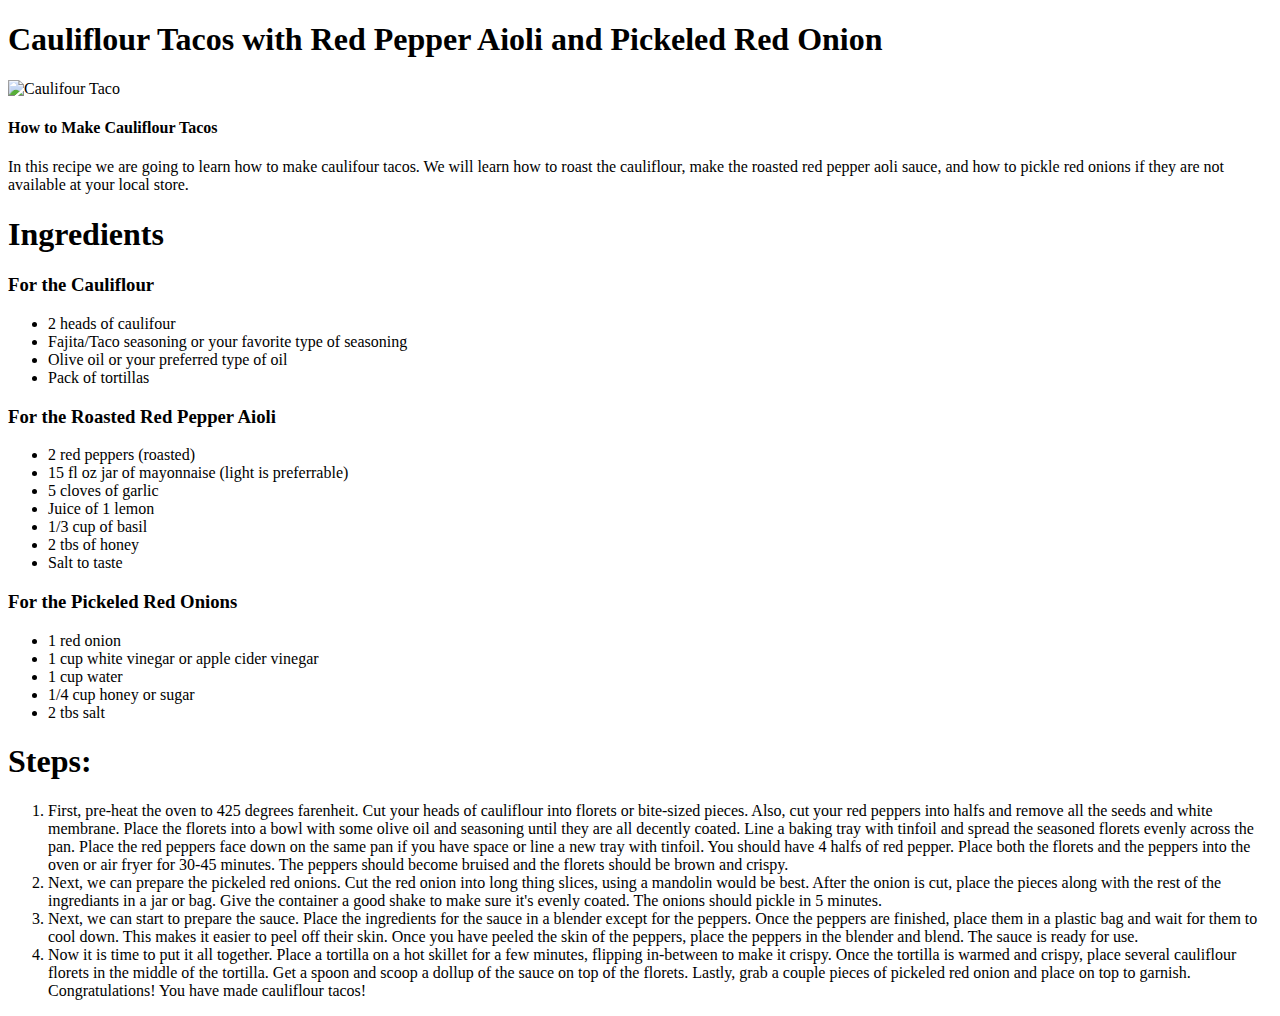
==== cauliflour_tacos.html @ 1c330fab "Add files via upload" ====
<!DOCTYPE html>
<html lang="en">
<head>
    <meta charset="UTF-8">
    <meta http-equiv="X-UA-Compatible" content="IE=edge">
    <meta name="viewport" content="width=device-width, initial-scale=1.0">
    <title>Document</title>
    <h1>Cauliflour Tacos with Red Pepper Aioli and Pickeled Red Onion</h1>
    <img src="imgur.com/a/a0fTyjR" alt="Caulifour Taco">
<h4>How to Make Cauliflour Tacos</h4>
</head>

<body>
    <p>In this recipe we are going to learn how to make caulifour tacos. 
        We will learn how to roast the cauliflour, make the roasted red pepper aoli sauce, and
        how to pickle red onions if they are not available at your local store.
    </p>
    <h1>Ingredients</h1>
    <h3>For the Cauliflour</h3>
    <ul>
        <li> 2 heads of caulifour</li>
        <li> Fajita/Taco seasoning or your favorite type of seasoning</li>
        <li> Olive oil or your preferred type of oil</li>
        <li> Pack of tortillas</li>
    </ul>
    <h3>For the Roasted Red Pepper Aioli</h3>
    <ul>
        <li> 2 red peppers (roasted) </li>
        <li> 15 fl oz jar of mayonnaise (light is preferrable)</li>
        <li> 5 cloves of garlic</li>
        <li> Juice of 1 lemon</li>
        <li> 1/3 cup of basil</li>
        <li> 2 tbs of honey</li>
        <li> Salt to taste</li>
        </ul>
    <h3>For the Pickeled Red Onions</h3>
    <ul>
        <li> 1 red onion</li>
        <li> 1 cup white vinegar or apple cider vinegar</li>
        <li> 1 cup water</li>
        <li> 1/4 cup honey or sugar</li>
        <li> 2 tbs salt</li>
    </ul>
    <h1>Steps: </h1>
    <ol>
        <li> First, pre-heat the oven to 425 degrees farenheit. Cut your heads of cauliflour into florets or bite-sized pieces.
            Also, cut your red peppers into halfs and remove all the seeds and white membrane. 
            Place the florets into a bowl with some olive oil and seasoning until they are all decently coated.
            Line a baking tray with tinfoil and spread the seasoned florets evenly across the pan.
            Place the red peppers face down on the same pan if you have space or line a new tray with tinfoil.
            You should have 4 halfs of red pepper. Place both the florets and the peppers into the oven or air fryer for 30-45 minutes. 
            The peppers should become bruised and the florets should be brown and crispy.
        </li>
        <li>
            Next, we can prepare the pickeled red onions. Cut the red onion into long thing slices, using a mandolin would be best.
            After the onion is cut, place the pieces along with the rest of the ingrediants in a jar or bag. Give the container a good shake
            to make sure it's evenly coated. The onions should pickle in 5 minutes.
        </li>
        <li>
            Next, we can start to prepare the sauce. Place the ingredients for the sauce in a blender except for the peppers. 
            Once the peppers are finished, place them in a plastic bag and wait for them to cool down. This makes it easier to peel off their skin.
            Once you have peeled the skin of the peppers, place the peppers in the blender and blend. The sauce is ready for use.
        </li>
        <li>
            Now it is time to put it all together. Place a tortilla on a hot skillet for a few minutes, flipping in-between to make it crispy.
            Once the tortilla is warmed and crispy, place several cauliflour florets in the middle of the tortilla.
            Get a spoon and scoop a dollup of the sauce on top of the florets. Lastly, grab a couple pieces of pickeled red onion and place on top to garnish.
            Congratulations! You have made cauliflour tacos!
        </li>
    </ol>

    </ul>
</body>
</html>
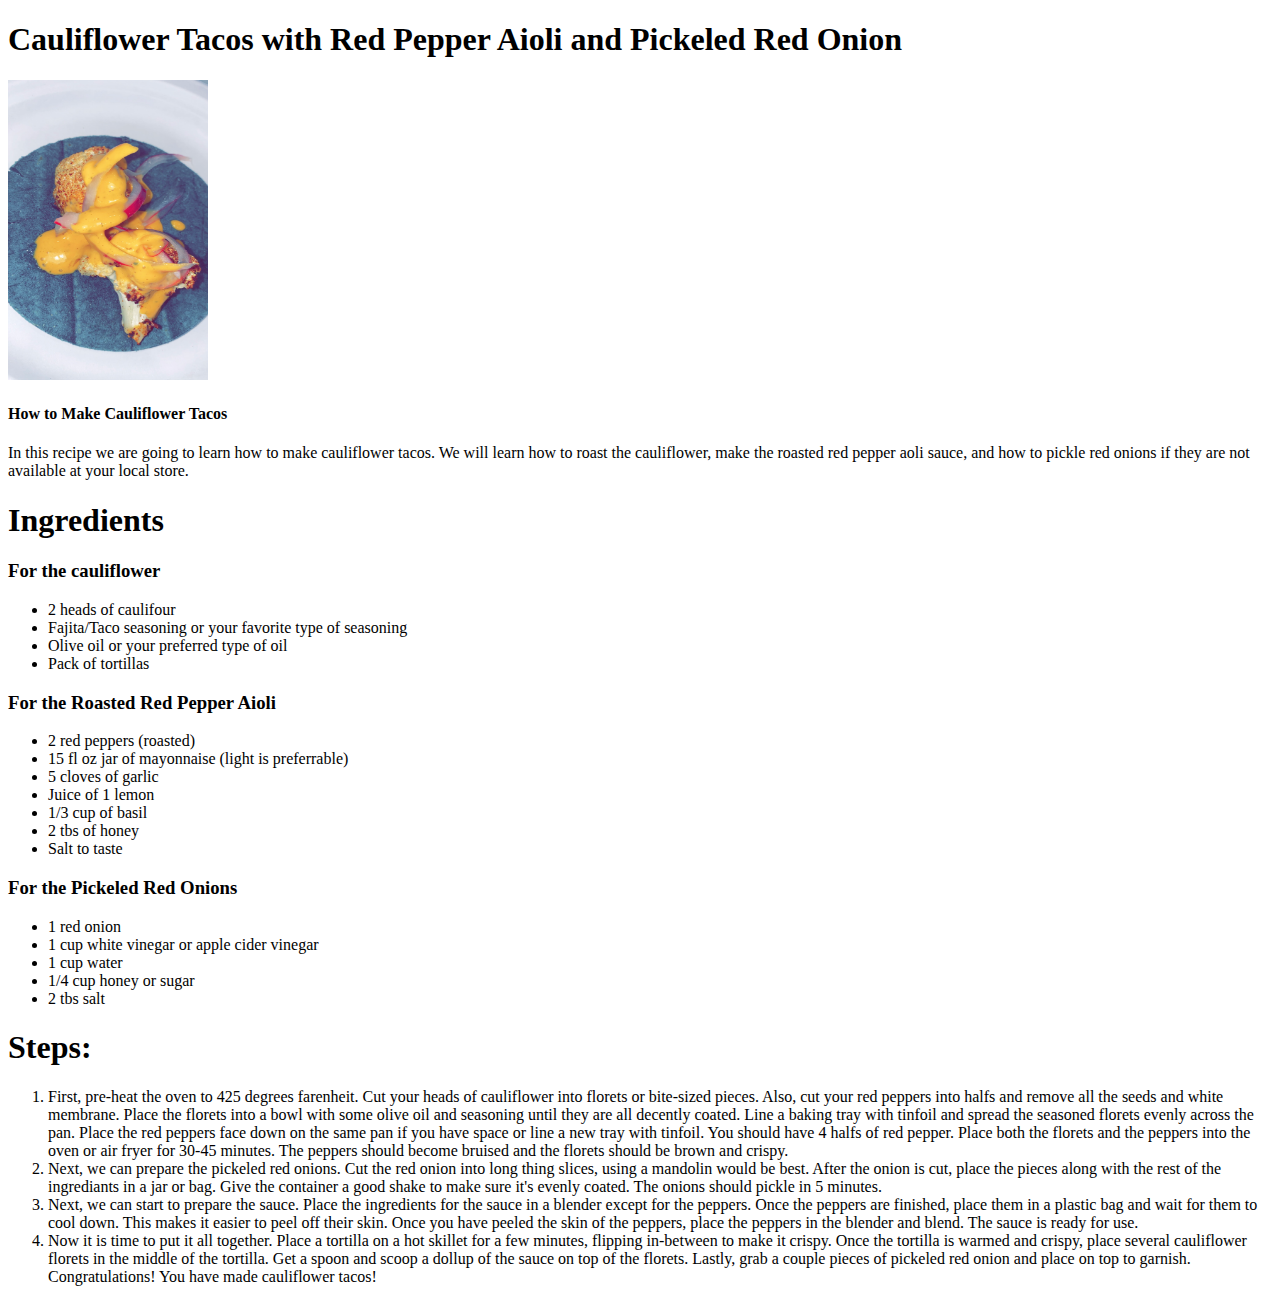
==== commit de37a430: "Add cauliflower_tacos.html" ====
--- a/cauliflour_tacos.html
+++ b/cauliflour_tacos.html
@@ -5,18 +5,18 @@
     <meta http-equiv="X-UA-Compatible" content="IE=edge">
     <meta name="viewport" content="width=device-width, initial-scale=1.0">
     <title>Document</title>
-    <h1>Cauliflour Tacos with Red Pepper Aioli and Pickeled Red Onion</h1>
-    <img src="imgur.com/a/a0fTyjR" alt="Caulifour Taco">
-<h4>How to Make Cauliflour Tacos</h4>
+    <h1>Cauliflower Tacos with Red Pepper Aioli and Pickeled Red Onion</h1>
+    <img src="cauliflower_tacos.jpeg" alt="Cauliflower Taco" height="300" width="200">
+<h4>How to Make Cauliflower Tacos</h4>
 </head>
 
 <body>
-    <p>In this recipe we are going to learn how to make caulifour tacos. 
-        We will learn how to roast the cauliflour, make the roasted red pepper aoli sauce, and
+    <p>In this recipe we are going to learn how to make cauliflower tacos. 
+        We will learn how to roast the cauliflower, make the roasted red pepper aoli sauce, and
         how to pickle red onions if they are not available at your local store.
     </p>
     <h1>Ingredients</h1>
-    <h3>For the Cauliflour</h3>
+    <h3>For the cauliflower</h3>
     <ul>
         <li> 2 heads of caulifour</li>
         <li> Fajita/Taco seasoning or your favorite type of seasoning</li>
@@ -43,7 +43,7 @@
     </ul>
     <h1>Steps: </h1>
     <ol>
-        <li> First, pre-heat the oven to 425 degrees farenheit. Cut your heads of cauliflour into florets or bite-sized pieces.
+        <li> First, pre-heat the oven to 425 degrees farenheit. Cut your heads of cauliflower into florets or bite-sized pieces.
             Also, cut your red peppers into halfs and remove all the seeds and white membrane. 
             Place the florets into a bowl with some olive oil and seasoning until they are all decently coated.
             Line a baking tray with tinfoil and spread the seasoned florets evenly across the pan.
@@ -63,9 +63,9 @@
         </li>
         <li>
             Now it is time to put it all together. Place a tortilla on a hot skillet for a few minutes, flipping in-between to make it crispy.
-            Once the tortilla is warmed and crispy, place several cauliflour florets in the middle of the tortilla.
+            Once the tortilla is warmed and crispy, place several cauliflower florets in the middle of the tortilla.
             Get a spoon and scoop a dollup of the sauce on top of the florets. Lastly, grab a couple pieces of pickeled red onion and place on top to garnish.
-            Congratulations! You have made cauliflour tacos!
+            Congratulations! You have made cauliflower tacos!
         </li>
     </ol>
 
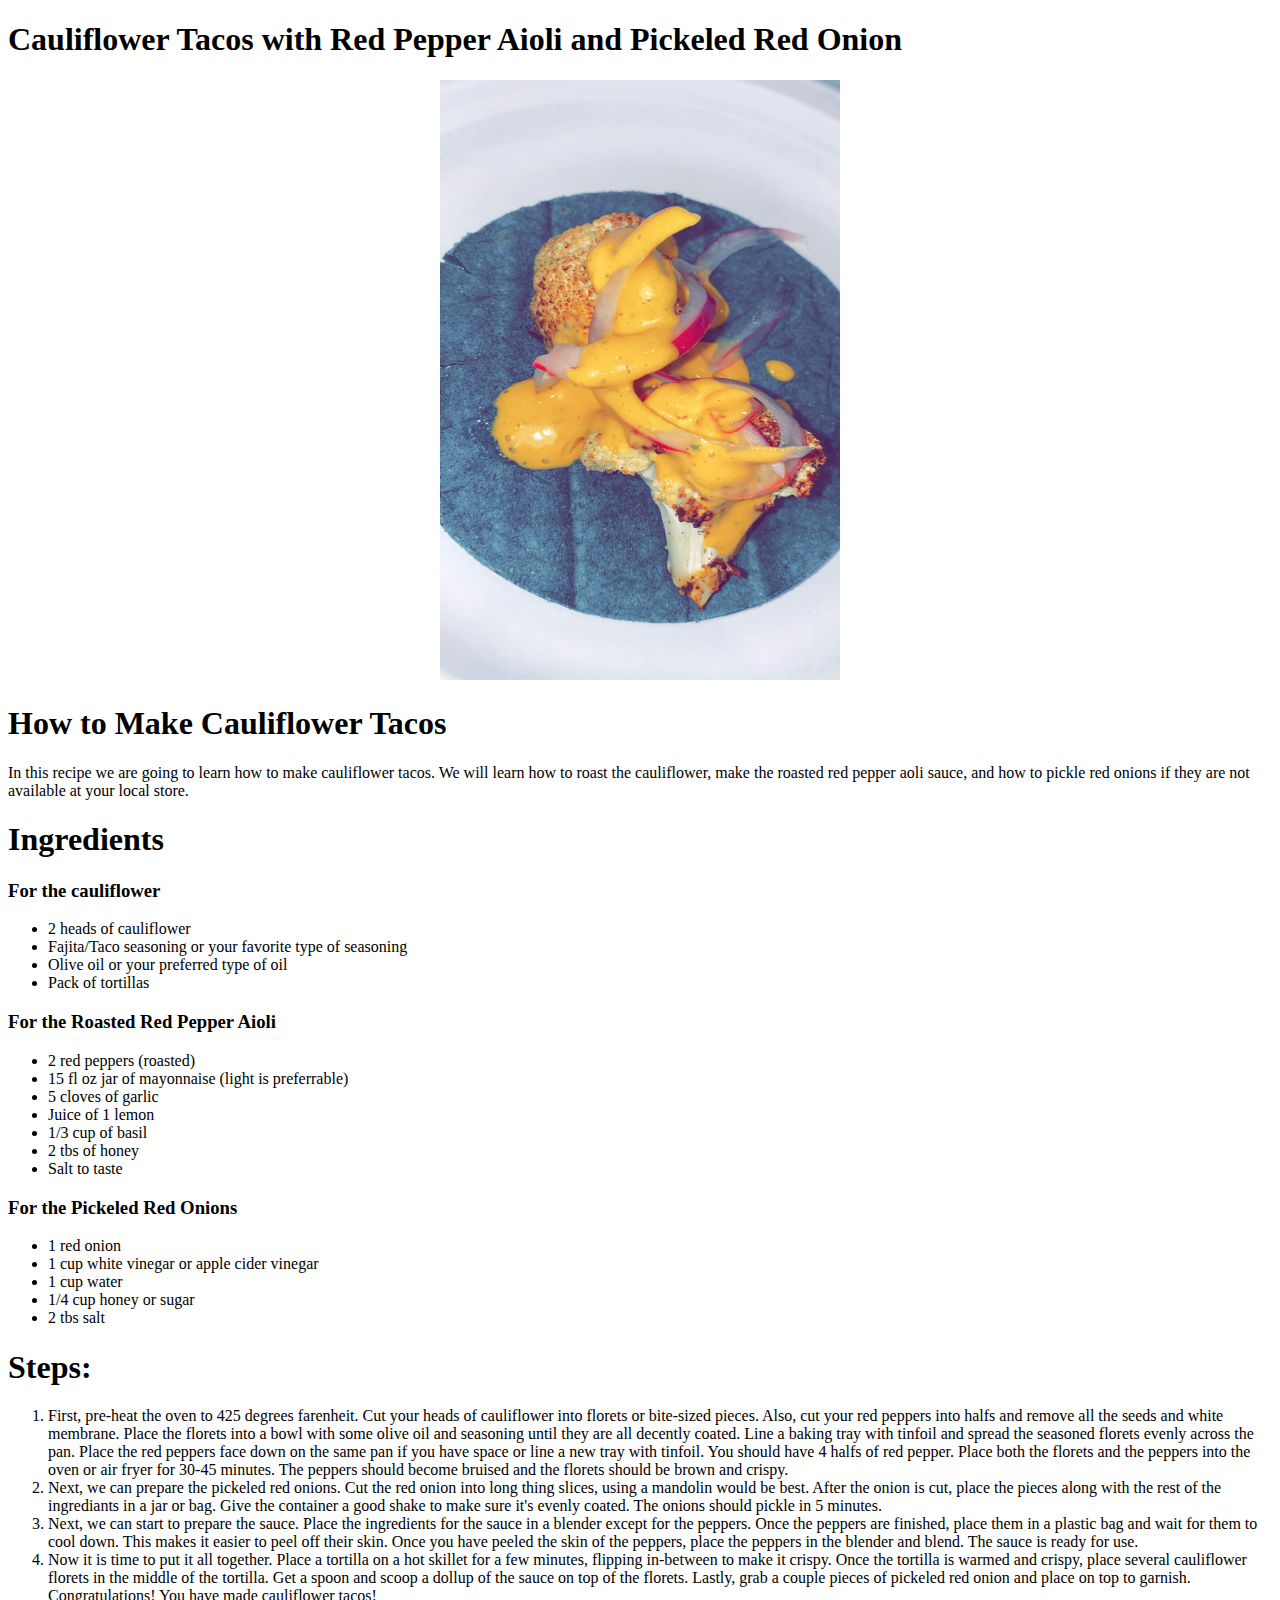
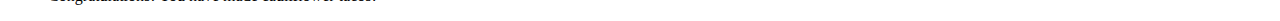
==== commit c4cbfa4d: "Add cauliflower_tacos.html" ====
--- a/cauliflour_tacos.html
+++ b/cauliflour_tacos.html
@@ -6,8 +6,10 @@
     <meta name="viewport" content="width=device-width, initial-scale=1.0">
     <title>Document</title>
     <h1>Cauliflower Tacos with Red Pepper Aioli and Pickeled Red Onion</h1>
-    <img src="cauliflower_tacos.jpeg" alt="Cauliflower Taco" height="300" width="200">
-<h4>How to Make Cauliflower Tacos</h4>
+
+   <center> <img src="cauliflower_tacos.jpeg" alt="Cauliflower Taco" height="600" width="400">
+</center>
+    <h1>How to Make Cauliflower Tacos</h1>
 </head>
 
 <body>
@@ -18,7 +20,7 @@
     <h1>Ingredients</h1>
     <h3>For the cauliflower</h3>
     <ul>
-        <li> 2 heads of caulifour</li>
+        <li> 2 heads of cauliflower</li>
         <li> Fajita/Taco seasoning or your favorite type of seasoning</li>
         <li> Olive oil or your preferred type of oil</li>
         <li> Pack of tortillas</li>
